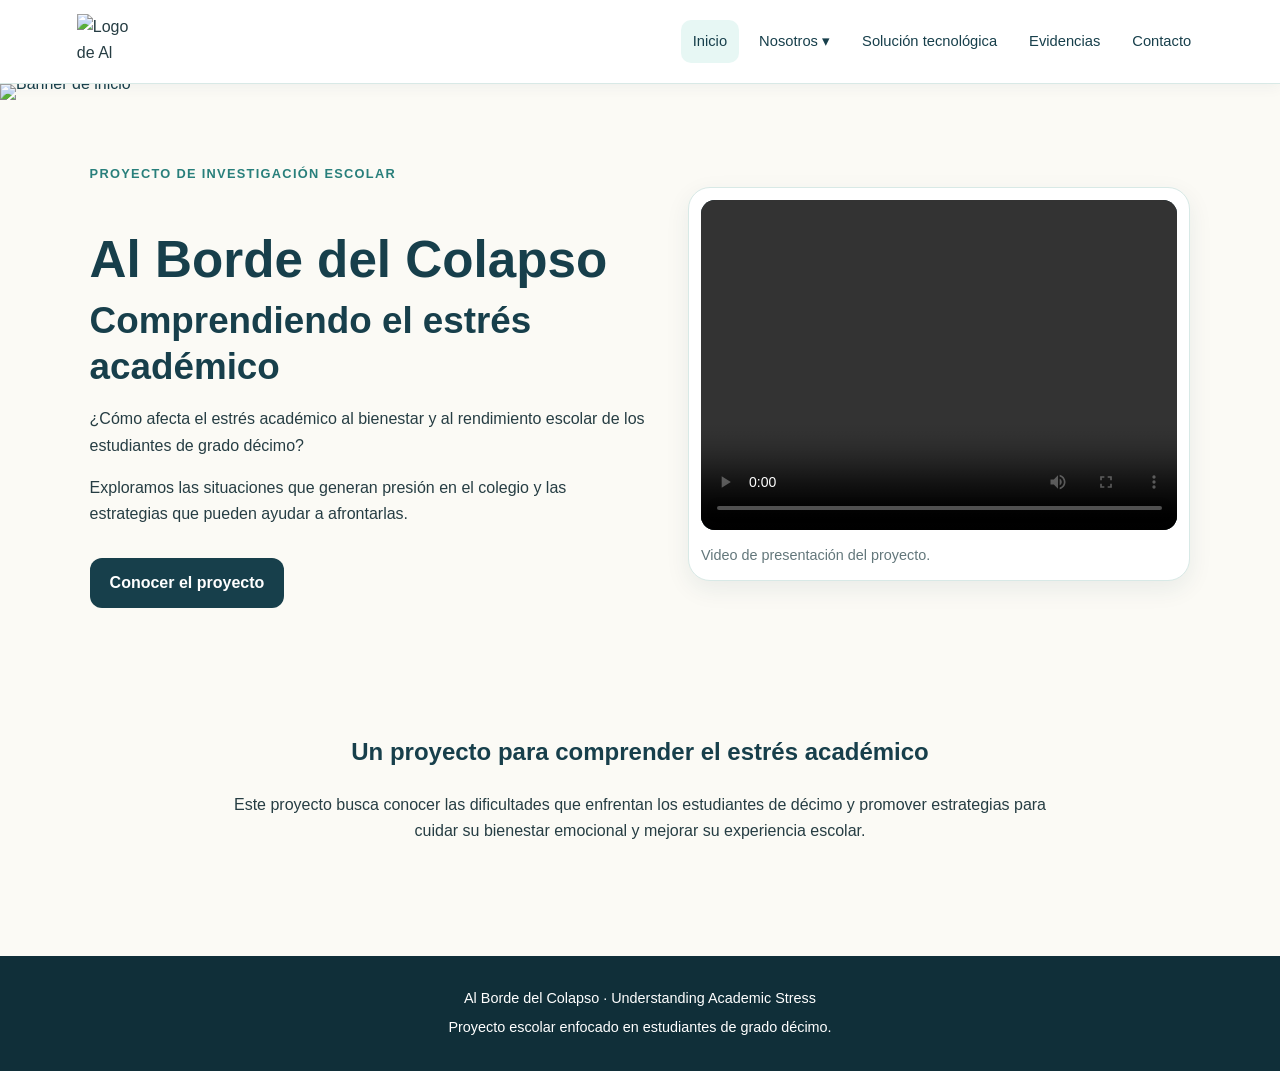
==== index.html @ 05fbc38c "Add files via upload" ====
<!DOCTYPE html>
<html lang="es">
<head>
  <meta charset="UTF-8">
  <meta name="viewport" content="width=device-width, initial-scale=1.0">
  <meta name="description" content="Proyecto escolar sobre el estrés académico en estudiantes de grado décimo.">
  <title>Al Borde del Colapso | Estrés académico</title>
  <link rel="stylesheet" href="style.css">
</head>
<body>

  <header class="site-header">
    <a href="#inicio" class="site-logo">
  <img src="img/logo.jpeg" alt="Logo de Al Borde del Colapso">
</a>
    <button class="menu-toggle" id="menuToggle" aria-label="Abrir menú" aria-expanded="false">☰</button>

    <nav class="navigation" id="navigation">
      <a href="#inicio" data-page="inicio">Inicio</a>

      <div class="nav-group">
        <button id="quienesBtn" type="button" aria-expanded="false">Nosotros ▾</button>
        <div class="submenu" id="submenu">
          <a href="#introduccion" data-section="introduccion">Introducción</a>
          <a href="#problematica" data-section="problematica">Problemática y comunidad</a>
          <a href="#objetivos" data-section="objetivos">Objetivos</a>
          <a href="#mision-vision" data-section="mision-vision">Misión y visión</a>
          <a href="#estado-arte" data-section="estado-arte">Estado del arte</a>
          <a href="#marco-conceptual" data-section="marco-conceptual">Marco conceptual y conceptos clave</a>
          <a href="#cronograma" data-section="cronograma">Diseño y cronograma</a>
          <a href="#codigo-qr" data-section="codigo-qr">Código QR del documento</a>
          <a href="#significado-logo" data-section="significado-logo">Logo y su significado</a>

        </div>
      </div>

      <a href="#st" data-page="st">Solución tecnológica</a>
      <a href="#evidencias" data-page="evidencias">Evidencias</a>
      <a href="#contacto" data-page="contacto">Contacto</a>
    </nav>
  </header>

  <main>

    <section id="inicio" class="page active">
      <div class="banner banner-inicio">
        <img src="img/banner inicio.jpeg" alt="Banner de inicio">
      </div>

      <div class="hero">
        <div class="hero-content">
          <span class="eyebrow">Proyecto de investigación escolar</span>
          <h1>Al Borde del Colapso</h1>
          <h2>Comprendiendo el estrés académico</h2>
          <p>
            ¿Cómo afecta el estrés académico al bienestar y al rendimiento
            escolar de los estudiantes de grado décimo?
          </p>
          <p>
            Exploramos las situaciones que generan presión en el colegio
            y las estrategias que pueden ayudar a afrontarlas.
          </p>
          <button class="hero-button" data-go="nosotros">Conocer el proyecto</button>
        </div>

        <div class="hero-image">
          <video controls preload="metadata" playsinline>
            <source src="img/video-proyecto.mp4" type="video/mp4">
            Tu navegador no puede reproducir este video.
          </video>
          <p>Video de presentación del proyecto.</p>
        </div>
      </div>

      <section class="content-section">
        <div class="intro-text">
          <h2>Un proyecto para comprender el estrés académico</h2>
          <p>
            Este proyecto busca conocer las dificultades que enfrentan
            los estudiantes de décimo y promover estrategias para cuidar
            su bienestar emocional y mejorar su experiencia escolar.
          </p>
        </div>
      </section>
    </section>

    <section id="nosotros" class="page">
      <div class="banner banner-nosotros">
        <img src="img/banner nosotros.jpeg" alt="Banner de Nosotros">
      </div>

      <section class="content-section">
        <div class="frame-layout">

          <article class="content-card" id="introduccion">
            <img src="img/introducion.jpeg" alt="Imagen de introducción del proyecto" loading="lazy">
            <h2>1. Introducción</h2>
            <p>
              El estrés académico puede afectar el bienestar emocional
              y el rendimiento escolar de los estudiantes de grado décimo.
              Este proyecto busca comprender sus causas y consecuencias
              para proponer estrategias que ayuden a mejorar la experiencia escolar.
            </p>
          </article>

          <article class="content-card" id="problematica">
            <img src="img/problematica y comunidad.jpeg" alt="Imagen de la problemática y comunidad" loading="lazy">
            <h2>2. Problemática y comunidad</h2>
            <p>
              Las tareas, evaluaciones, responsabilidades y la falta de tiempo
              pueden generar estrés en los estudiantes de grado décimo.
              La investigación se centra en conocer esta situación en la
              comunidad educativa de Tunjuelito, Bogotá.
            </p>
          </article>

          <article class="content-card" id="objetivos">
            <img src="img/objetivos.jpeg" alt="Imagen de los objetivos del proyecto" loading="lazy">
            <h2>3. Objetivos</h2>
            <h3>Objetivo general</h3>
            <p>
              Analizar cómo el estrés académico influye en el bienestar
              y el rendimiento escolar de los estudiantes de grado décimo.
            </p>
            <h3>Objetivos específicos</h3>
            <ul>
              <li>Identificar las principales causas del estrés académico.</li>
              <li>Describir sus efectos en la vida escolar.</li>
              <li>Proponer estrategias para afrontarlo de forma saludable.</li>
            </ul>
          </article>

          <article class="content-card" id="mision-vision">
            <img src="img/mision y vision.jpeg" alt="Imagen de la misión y visión" loading="lazy">
            <h2>4. Misión y visión</h2>
            <h3>Misión</h3>
            <p>
              Comprender el estrés académico en los estudiantes de grado décimo
              y promover información y estrategias que favorezcan su bienestar.
            </p>
            <h3>Visión</h3>
            <p>
              Contribuir a una comunidad educativa más consciente de la
              importancia del bienestar emocional y de un ambiente escolar equilibrado.
            </p>
          </article>

          <article class="content-card" id="estado-arte">
            <img src="img/estado del arte.jpeg " alt="Imagen del estado del arte" loading="lazy">
            <h2>5. Estado del arte</h2>
            <p>
              Se revisan investigaciones y proyectos anteriores relacionados
              con el estrés académico para conocer sus causas, consecuencias
              y estrategias de manejo, y comparar esos aportes con nuestra investigación.
            </p>
            <p class="note">
              Aquí se deben incluir los tres estudios nacionales y los tres
              internacionales con sus datos y referencias correspondientes.
            </p>
          </article>

          <article class="content-card" id="marco-conceptual">
            <img src="img/marco conceptual y conceptos clave.jpeg" alt="Imagen del marco conceptual y conceptos clave" loading="lazy">
            <h2>6. Marco conceptual y conceptos clave</h2>
            <p>
              El proyecto estudia la relación entre las exigencias escolares
              y el bienestar de los estudiantes. Se busca comprender cómo
              las responsabilidades académicas influyen en sus emociones,
              hábitos y rendimiento escolar.
            </p>
            <ul>
              <li><strong>Estrés académico:</strong> respuesta ante exigencias escolares que se perciben como difíciles de manejar.</li>
              <li><strong>Bienestar emocional:</strong> capacidad de reconocer y afrontar las emociones.</li>
              <li><strong>Rendimiento escolar:</strong> desempeño en actividades y evaluaciones académicas.</li>
              <li><strong>Manejo del estrés:</strong> estrategias para afrontar responsabilidades y presión.</li>
            </ul>
          </article>

          <article class="content-card" id="cronograma">
            <img src="img/diseño y cronograma.jpeg" alt="Imagen del diseño y cronograma" loading="lazy">
            <h2>7. Diseño y cronograma</h2>
            <h3>Diseño</h3>
            <p>
              Se recopila información sobre el estrés académico en grado décimo
              mediante dos encuestas y una entrevista. Después se analizan los
              resultados y se desarrolla una solución tecnológica.
            </p>
            <h3>Cronograma</h3>

            <div class="timeline">
              <div class="timeline-item">
                <h4>Junio</h4>
                <p>5, 12, 19 y 26 de junio: consulta, delimitación y definición del proyecto.</p>
              </div>

              <div class="timeline-item">
                <h4>Julio</h4>
                <p>3, 7, 10, 14, 17, 21, 24, 27 y 31 de julio: inicio y desarrollo de la página web con las orientaciones de los profesores Giovany y Sergio.</p>
              </div>

              <div class="timeline-item">
                <h4>Agosto</h4>
                <p>3, 7, 11, 14, 18, 21, 25 y 28 de agosto: elaboración de las dos encuestas y continuación de la página web.</p>
              </div>

              <div class="timeline-item">
                <h4>Septiembre</h4>
                <p>1, 4, 8, 11, 15, 18, 22, 25 y 29 de septiembre: análisis de resultados, elaboración de evidencias y definición de la solución tecnológica.</p>
              </div>

              <div class="timeline-item">
                <h4>Octubre</h4>
                <p>2, 13, 16, 20 y 23 de octubre: finalización de la página y la solución tecnológica.</p>
                <p>26 de octubre: mejoras de la página web.</p>
                <p>28 de octubre: presentación del proyecto.</p>
              </div>
            </div>
          </article>

<article class="content-card" id="codigo-qr">
  <h2>8. Código QR del documento</h2>
  <p>
    Escanea este código QR para acceder al documento
    de nuestra investigación sobre el estrés académico
    en los estudiantes de grado décimo.
  </p>
  <img src="img/QR.jpeg"
       alt="Código QR para consultar el documento del proyecto"
       loading="lazy">
</article>

<article class="content-card" id="significado-logo">
  <h2>9. Nuestro logo y su significado</h2>
  <img src="img/logo.jpeg"
       alt="Logo de Al Borde del Colapso"
       loading="lazy">
  <p>
    Nuestro logo representa la identidad de Al Borde del Colapso
    y el propósito de comprender el estrés académico en los
    estudiantes de grado décimo. Sus elementos visuales reflejan
    la temática de nuestra investigación y la importancia de
    reconocer las emociones y el bienestar estudiantil.
  </p>
</article>

        </div>
      </section>
    </section>

    <section id="st" class="page">
      <div class="banner banner-st">
        <img src="img/banner solucion tecnologia.jpeg" alt="Banner de Solución tecnológica">
      </div>

      <section class="content-section">
        <div class="solution-card">
          <div class="solution-text">
            <h2>Un mundo para aprender a manejar el estrés</h2>

            <p>
              Nuestra solución tecnológica consiste en un juego interactivo
              que presenta situaciones cotidianas de un estudiante de grado décimo.
              A través de sus decisiones, el jugador podrá reconocer algunas
              dificultades escolares y conocer formas saludables de afrontarlas.
            </p>

            <p>
              El juego cuenta con tres espacios principales: el salón de clases,
              la oficina de orientación escolar y el cuarto del estudiante.
              En ellos se presentan situaciones relacionadas con las tareas,
              las evaluaciones, los compañeros, la organización del tiempo
              y el bienestar emocional.
            </p>

            <p>
              El propósito es mostrar que las decisiones que tomamos pueden
              influir en nuestra experiencia escolar y que pedir ayuda,
              descansar y organizar las responsabilidades también son
              formas de cuidar nuestro bienestar.
            </p>

            <a class="hero-button solution-link" href="scion-tecnologica.html">
              Entrar al juego
            </a>
          </div>

          <div class="solution-image">
            <img
              src="img/Imagen representativa del la solucion tecnologia.png"
              alt="Imagen representativa del proyecto"
              loading="lazy"
            >
            <p>Explora, decide y aprende durante una semana escolar.</p>
          </div>
        </div>
      </section>
    </section>

    <section id="evidencias" class="page">
      <div class="banner banner-evidencia">
        <img src="img/banner evidencia.jpeg" alt="Banner de Evidencias">
      </div>

      <section class="content-section">
        <div class="evidence-grid">
          <article class="content-card">
            <img src="img/evidencia 1.jpeg" alt="Primera evidencia del proyecto" loading="lazy">
            <h2>Evidencia 1</h2>
            <p>Registro del trabajo y las actividades realizadas, por lo q se puede vier
              una estudiantes estaba realiando la encueta leyendola detenidamente cada pregunta 
            </p>
          </article>

          <article class="content-card">
            <img src="img/evidencia 2.jpeg" alt="Segunda evidencia del proyecto" loading="lazy">
            <h2>Evidencia 2</h2>
            <p>Proceso de elaboración y desarrollo de las actividades. En esta fotografia se 
              puede admirar q el estudiante estaba realizando la guia proporcionada por los 
              estudiantes Aguillon y Ruiz.
            </p>
          </article>

          <article class="content-card">
            <img src="img/evidencia 3.jpeg" alt="Tercera evidencia del proyecto" loading="lazy">
            <h2>Evidencia 3</h2>
            <p>Resultados y materiales relacionados con la investigación.En esta imagen se puede lograr ver 
              los resultados de los estudiantes de decimo con las 
              encuestas proporcionadas por los dos estudiantes de once.
            </p>
          </article>

          <article class="content-card">
            <img src="img/evidencia 4.jpeg" alt="Cuarta evidencia del proyecto" loading="lazy">
            <h2>Evidencia 4</h2>
            <p>En esta fotografia como la anterior se puede lograr ver q un estudianten esta colaborando 
              de manera respetusa la encuesta 
            </p>
          </article>

          <article class="content-card">
            <img src="img/nososotros.jpeg" alt="Integrantes del proyecto" loading="lazy">
            <h2>Trabajo en equipo</h2>
            <p>Integrantes durante el desarrollo del proyecto.</p>
          </article>
        </div>
      </section>
    </section>

    <section id="contacto" class="page">
      <div class="banner banner-contacto">
        <img src="img/banner contacto.jpeg" alt="Banner de Contacto">
      </div>

      <section class="content-section">
        <div class="contact-grid">
          <article class="content-card">
            <img src="img/hoja de vida 1.jpeg" alt="Hoja de vida del primer integrante" loading="lazy">
            <h2>Integrante 1</h2>
            <p>Información académica y perfil del integrante.</p>
          </article>

          <article class="content-card">
            <img src="img/hoja de vida 2.jpeg" alt="Hoja de vida del segundo integrante" loading="lazy">
            <h2>Integrante 2</h2>
            <p>Información académica y perfil del integrante.</p>
          </article>
        </div>
      </section>
    </section>

  </main>

  <footer class="site-footer">
    <p>Al Borde del Colapso · Understanding Academic Stress</p>
    <p>Proyecto escolar enfocado en estudiantes de grado décimo.</p>
  </footer>

  <script src="jscript.js"></script>
</body>
</html>
---- style.css ----
:root {
  --petrol: #173f4b;
  --petrol-dark: #102f39;
  --turquoise: #55c8bd;
  --aqua: #e7f7f4;
  --cream: #fbfaf5;
  --yellow: #f3d88a;
  --ink: #263d43;
  --muted: #63777b;
  --white: #ffffff;
  --border: #d8e9e6;
  --blue-soft: #dceef8;
  --green-soft: #dff1e8;
  --lilac-soft: #e9e2f7;
  --pink-soft: #f8e4e0;
  --shadow: 0 8px 24px rgba(23, 63, 75, 0.08);
}

* {
  box-sizing: border-box;
}

html {
  scroll-behavior: smooth;
  scroll-padding-top: 100px;
}

body {
  margin: 0;
  background: var(--cream);
  color: var(--ink);
  font-family: Arial, Helvetica, sans-serif;
  line-height: 1.65;
}

button,
a {
  -webkit-tap-highlight-color: transparent;
}

button {
  font: inherit;
}

a {
  color: inherit;
  text-decoration: none;
}

img,
video {
  max-width: 100%;
}

.site-header {
  position: sticky;
  top: 0;
  z-index: 100;
  display: flex;
  align-items: center;
  justify-content: space-between;
  gap: 24px;
  padding: 14px 6%;
  background: var(--white);
  border-bottom: 1px solid var(--border);
  box-shadow: 0 3px 14px rgba(23, 63, 75, 0.05);
}

.brand {
  display: flex;
  flex-direction: column;
  color: var(--petrol);
  font-weight: 800;
  line-height: 1.25;
}

.brand span {
  font-size: 1.2rem;
}

.brand small {
  margin-top: 4px;
  color: var(--muted);
  font-size: 0.76rem;
  font-weight: 500;
}

.navigation {
  display: flex;
  align-items: center;
  gap: 8px;
}

.navigation > a,
.nav-group > button {
  display: inline-block;
  padding: 9px 12px;
  border: 0;
  border-radius: 10px;
  background: transparent;
  color: var(--petrol);
  cursor: pointer;
  font-size: 0.92rem;
}

.navigation > a:hover,
.nav-group > button:hover,
.navigation .active-link {
  background: var(--aqua);
}

.nav-group {
  position: relative;
}

.submenu {
  position: absolute;
  top: calc(100% + 8px);
  left: 0;
  display: none;
  width: 260px;
  padding: 8px;
  border: 1px solid var(--border);
  border-radius: 14px;
  background: var(--white);
  box-shadow: var(--shadow);
}

.submenu.show {
  display: grid;
}

.submenu a {
  padding: 9px 10px;
  border-radius: 8px;
  font-size: 0.9rem;
}

.submenu a:hover {
  background: var(--aqua);
}

.menu-toggle {
  display: none;
  padding: 8px 12px;
  border: 1px solid var(--border);
  border-radius: 10px;
  background: var(--white);
  color: var(--petrol);
  cursor: pointer;
  font-size: 1.4rem;
}

.page {
  display: none;
  min-height: 70vh;
  animation: aparecer 0.3s ease;
}

.page.active {
  display: block;
}

@keyframes aparecer {
  from {
    opacity: 0;
    transform: translateY(6px);
  }

  to {
    opacity: 1;
    transform: translateY(0);
  }
}

.banner {
  min-height: 175px;
  display: flex;
  flex-direction: column;
  justify-content: center;
  align-items: flex-start;
  padding: 28px 7%;
  border-bottom: 2px solid rgba(23, 63, 75, 0.12);
  color: var(--petrol);
}

.banner span {
  font-size: 0.78rem;
  font-weight: 800;
  letter-spacing: 2px;
}

.banner h1 {
  margin: 8px 0 0;
  font-size: clamp(1.8rem, 4vw, 2.8rem);
  line-height: 1.2;
}

.banner p {
  margin: 8px 0 0;
}

.banner-inicio {
  background: var(--blue-soft);
}

.banner-nosotros {
  background: var(--green-soft);
}

.banner-st {
  background: var(--yellow);
}

.banner-evidencia {
  background: var(--lilac-soft);
}

.banner-contacto {
  background: var(--pink-soft);
}

.hero {
  display: grid;
  grid-template-columns: 1fr 0.9fr;
  align-items: center;
  gap: 40px;
  padding: 60px 7%;
}

.hero-content h1 {
  margin-bottom: 5px;
  color: var(--petrol);
  font-size: clamp(2rem, 4vw, 3.2rem);
  line-height: 1.2;
}

.hero-content h2 {
  margin: 8px 0 14px;
  color: var(--petrol);
  font-size: clamp(1.5rem, 3vw, 2.3rem);
  line-height: 1.25;
}

.hero-content p {
  max-width: 600px;
}

.eyebrow {
  color: #287f7b;
  font-size: 0.8rem;
  font-weight: 800;
  letter-spacing: 1.3px;
  text-transform: uppercase;
}

.hero-image {
  min-width: 0;
  padding: 12px;
  border: 1px solid var(--border);
  border-radius: 22px;
  background: var(--white);
  box-shadow: var(--shadow);
}

.hero-image video {
  display: block;
  width: 100%;
  height: 330px;
  border-radius: 14px;
  background: var(--petrol-dark);
  object-fit: contain;
}

.hero-image p {
  margin-bottom: 0;
  color: var(--muted);
  font-size: 0.9rem;
}

.hero-button,
.secondary-button {
  display: inline-block;
  margin-top: 14px;
  padding: 12px 20px;
  border: 0;
  border-radius: 12px;
  background: var(--petrol);
  color: var(--white);
  cursor: pointer;
  font-weight: 700;
  transition: transform 0.2s, background 0.2s;
}

.hero-button:hover,
.secondary-button:hover {
  transform: translateY(-2px);
  background: var(--petrol-dark);
}

.content-section {
  max-width: 1180px;
  margin: 0 auto;
  padding: 44px 6%;
}

.section-heading {
  margin-bottom: 22px;
}

.section-heading h2,
.content-section > h1 {
  margin-top: 0;
  color: var(--petrol);
}

.intro-text {
  max-width: 850px;
  margin: 0 auto 28px;
  text-align: center;
}

.intro-text h2 {
  color: var(--petrol);
}

.content-card {
  min-width: 0;
  padding: 20px;
  overflow-wrap: anywhere;
  border: 1px solid var(--border);
  border-radius: 17px;
  background: var(--white);
  box-shadow: var(--shadow);
}

.content-card h2,
.content-card h3 {
  color: var(--petrol);
  line-height: 1.3;
}

.content-card h2 {
  margin-top: 16px;
  font-size: 1.3rem;
}

.content-card h3 {
  margin-bottom: 4px;
  font-size: 1rem;
}

.content-card p:first-of-type {
  margin-top: 8px;
}

.content-card ul {
  padding-left: 22px;
}

.content-card img {
  display: block;
  width: 100%;
  height: auto;
  max-height: 340px;
  margin: 0 auto;
  border-radius: 11px;
  object-fit: contain;
  background: #f2f8f6;
}

.note {
  margin-top: 18px;
  padding: 12px;
  border-radius: 10px;
  background: var(--aqua);
  color: var(--petrol);
  font-size: 0.9rem;
}

.frame-layout {
  display: grid;
  grid-template-columns: repeat(2, minmax(0, 1fr));
  gap: 22px;
  align-items: start;
}

.frame-layout > article {
  scroll-margin-top: 100px;
}

.number {
  display: inline-flex;
  align-items: center;
  justify-content: center;
  width: 35px;
  height: 35px;
  border-radius: 50%;
  background: var(--aqua);
  color: var(--petrol);
  font-weight: 800;
}

.timeline {
  position: relative;
  margin: 22px 0 0;
  padding-left: 22px;
  border-left: 3px solid var(--turquoise);
}

.timeline-item {
  position: relative;
  margin-bottom: 18px;
  padding: 15px;
  border: 1px solid var(--border);
  border-radius: 12px;
  background: #f5faf8;
}

.timeline-item::before {
  position: absolute;
  top: 17px;
  left: -31px;
  width: 12px;
  height: 12px;
  border: 3px solid var(--turquoise);
  border-radius: 50%;
  background: var(--cream);
  content: "";
}

.timeline-item h4 {
  margin: 0 0 8px;
  color: var(--petrol);
}

.timeline-item p {
  margin: 6px 0;
  font-size: 0.94rem;
}

.world-shell {
  margin-top: 30px;
  padding: clamp(18px, 4vw, 35px);
  border: 2px solid var(--border);
  border-radius: 24px;
  background: linear-gradient(145deg, #f1faf7, #fdfbf4);
  box-shadow: var(--shadow);
}

.world-intro {
  padding: 30px 10px;
  text-align: center;
}

.world-intro h2,
.world-map h2,
.world-ending h2 {
  color: var(--petrol);
}

.world-symbol {
  color: #2b958c;
  font-size: 3rem;
}

.game-status {
  display: flex;
  justify-content: space-between;
  gap: 12px;
  margin-bottom: 18px;
  padding: 12px 16px;
  border-radius: 12px;
  background: var(--white);
  color: var(--petrol);
  font-weight: 700;
}

.world-places {
  display: grid;
  grid-template-columns: repeat(3, minmax(0, 1fr));
  gap: 16px;
  margin-top: 24px;
}

.world-place {
  display: flex;
  min-height: 185px;
  flex-direction: column;
  align-items: center;
  justify-content: center;
  gap: 10px;
  padding: 20px 14px;
  border: 1px solid var(--border);
  border-radius: 17px;
  background: var(--white);
  color: var(--petrol);
  cursor: pointer;
  text-align: center;
  transition: transform 0.2s, border-color 0.2s;
}

.world-place:hover {
  transform: translateY(-4px);
  border-color: var(--turquoise);
}

.place-icon {
  font-size: 2.4rem;
}

.world-place small {
  color: var(--muted);
}

.world-activity {
  padding-top: 10px;
}

.world-activity h2 {
  color: var(--petrol);
}

.scenario-card {
  margin: 20px 0;
  padding: 22px;
  border: 1px solid var(--border);
  border-radius: 16px;
  background: var(--white);
}

.activity-options {
  display: grid;
  gap: 10px;
  margin-top: 18px;
}

.activity-option {
  width: 100%;
  padding: 13px 16px;
  border: 1px solid var(--border);
  border-radius: 11px;
  background: #f5faf8;
  color: var(--petrol);
  cursor: pointer;
  text-align: left;
}

.activity-option:hover {
  border-color: var(--turquoise);
  background: var(--aqua);
}

.activity-option:disabled {
  cursor: default;
  opacity: 0.75;
}

.activity-feedback {
  margin-top: 18px;
  padding: 14px;
  border-radius: 10px;
  background: var(--aqua);
  color: var(--petrol);
}

.secondary-button {
  background: #55777c;
}

.world-ending {
  padding: 25px 10px;
  text-align: center;
}

.evidence-grid,
.contact-grid {
  display: grid;
  grid-template-columns: repeat(2, minmax(0, 1fr));
  gap: 22px;
  margin-top: 28px;
}

.evidence-grid .content-card img,
.contact-grid .content-card img {
  width: 100%;
  height: 260px;
  object-fit: contain;
  background: #f2f8f6;
}

.site-footer {
  margin-top: 40px;
  padding: 26px 6%;
  background: var(--petrol-dark);
  color: var(--white);
  text-align: center;
}

.site-footer p {
  margin: 5px 0;
  font-size: 0.9rem;
}

[hidden] {
  display: none !important;
}

@media (max-width: 900px) {
  .site-header {
    flex-wrap: wrap;
  }

  .menu-toggle {
    display: block;
  }

  .navigation {
    display: none;
    width: 100%;
    flex-direction: column;
    align-items: stretch;
    gap: 4px;
  }

  .navigation.open {
    display: flex;
  }

  .navigation > a,
  .nav-group > button {
    width: 100%;
    text-align: left;
  }

  .submenu {
    position: static;
    width: 100%;
    margin-top: 4px;
    box-shadow: none;
  }

  .hero {
    grid-template-columns: 1fr;
    gap: 24px;
    padding: 35px 6%;
  }

  .hero-image video {
    height: 300px;
  }

  .frame-layout {
    grid-template-columns: 1fr;
  }

  .world-places {
    grid-template-columns: 1fr;
  }
}

@media (max-width: 600px) {
  .brand span {
    font-size: 1rem;
  }

  .brand small {
    font-size: 0.68rem;
  }

  .banner {
    min-height: 145px;
    padding: 24px 6%;
  }

  .banner h1 {
    font-size: 1.8rem;
  }

  .content-section {
    padding: 30px 5%;
  }

  .content-card {
    padding: 16px;
  }

  .hero {
    padding: 30px 5%;
  }

  .hero-image video {
    height: 230px;
  }

  .evidence-grid,
  .contact-grid {
    grid-template-columns: 1fr;
  }

  .world-place {
    min-height: 145px;
  }

  .game-status {
    flex-direction: column;
    gap: 4px;
  }

  .timeline {
    padding-left: 17px;
  }

  .timeline-item {
    padding: 12px;
  }

  .timeline-item::before {
    left: -26px;
  }
}

@media (prefers-reduced-motion: reduce) {
  *,
  *::before,
  *::after {
    scroll-behavior: auto !important;
    animation-duration: 0.01ms !important;
    transition-duration: 0.01ms !important;
  }
}
.solution-card {
  display: grid;
  grid-template-columns: 1.3fr 0.7fr;
  align-items: center;
  gap: 30px;
  padding: 30px;
  border: 1px solid var(--border);
  border-radius: 20px;
  background: var(--white);
  box-shadow: var(--shadow);
}

.solution-text h2 {
  color: var(--petrol);
  line-height: 1.3;
}

.solution-text p {
  margin-bottom: 16px;
}

.solution-link {
  text-decoration: none;
}

.solution-image {
  padding: 12px;
  border-radius: 16px;
  background: var(--aqua);
}

.solution-image img {
  display: block;
  width: 100%;
  max-height: 320px;
  border-radius: 10px;
  object-fit: contain;
}

.solution-image p {
  margin-bottom: 0;
  color: var(--muted);
  font-size: 0.9rem;
}

@media (max-width: 750px) {
  .solution-card {
    grid-template-columns: 1fr;
    padding: 20px;
  }
}
#nosotros .frame-layout > .content-card {
  display: none;
}

#nosotros .frame-layout > .content-card.marco-activo {
  display: block;
}
.banner-imagen {
  width: 100%;
  margin: 20px auto;
  overflow: hidden;
  border-radius: 16px;
}

.banner-imagen img {
  display: block;
  width: 100%;
  height: auto;
}
html,
body {
  margin: 0;
  padding: 0;
  width: 100%;
}

nav,
.navbar,
.menu {
  margin-bottom: 0;
}

.page {
  padding-left: 0;
  padding-right: 0;
}

.banner {
  width: 100%;
  max-width: none;
  margin: 0;
  padding: 0;
  border: none;
  border-radius: 0;
  min-height: 0;
  background: transparent;
  line-height: 0;
}

.banner img {
  display: block;
  width: 100%;
  height: auto;
  max-width: none;
  margin: 0;
  padding: 0;
  border: none;
  border-radius: 0;
  object-fit: cover;
}
.site-header {
  display: flex;
  align-items: center;
}

.site-logo {
  display: flex;
  align-items: center;
  justify-content: center;
  flex-shrink: 0;
  margin-right: 20px;
}

.site-logo img {
  display: block;
  width: 55px;
  height: 55px;
  object-fit: contain;
}
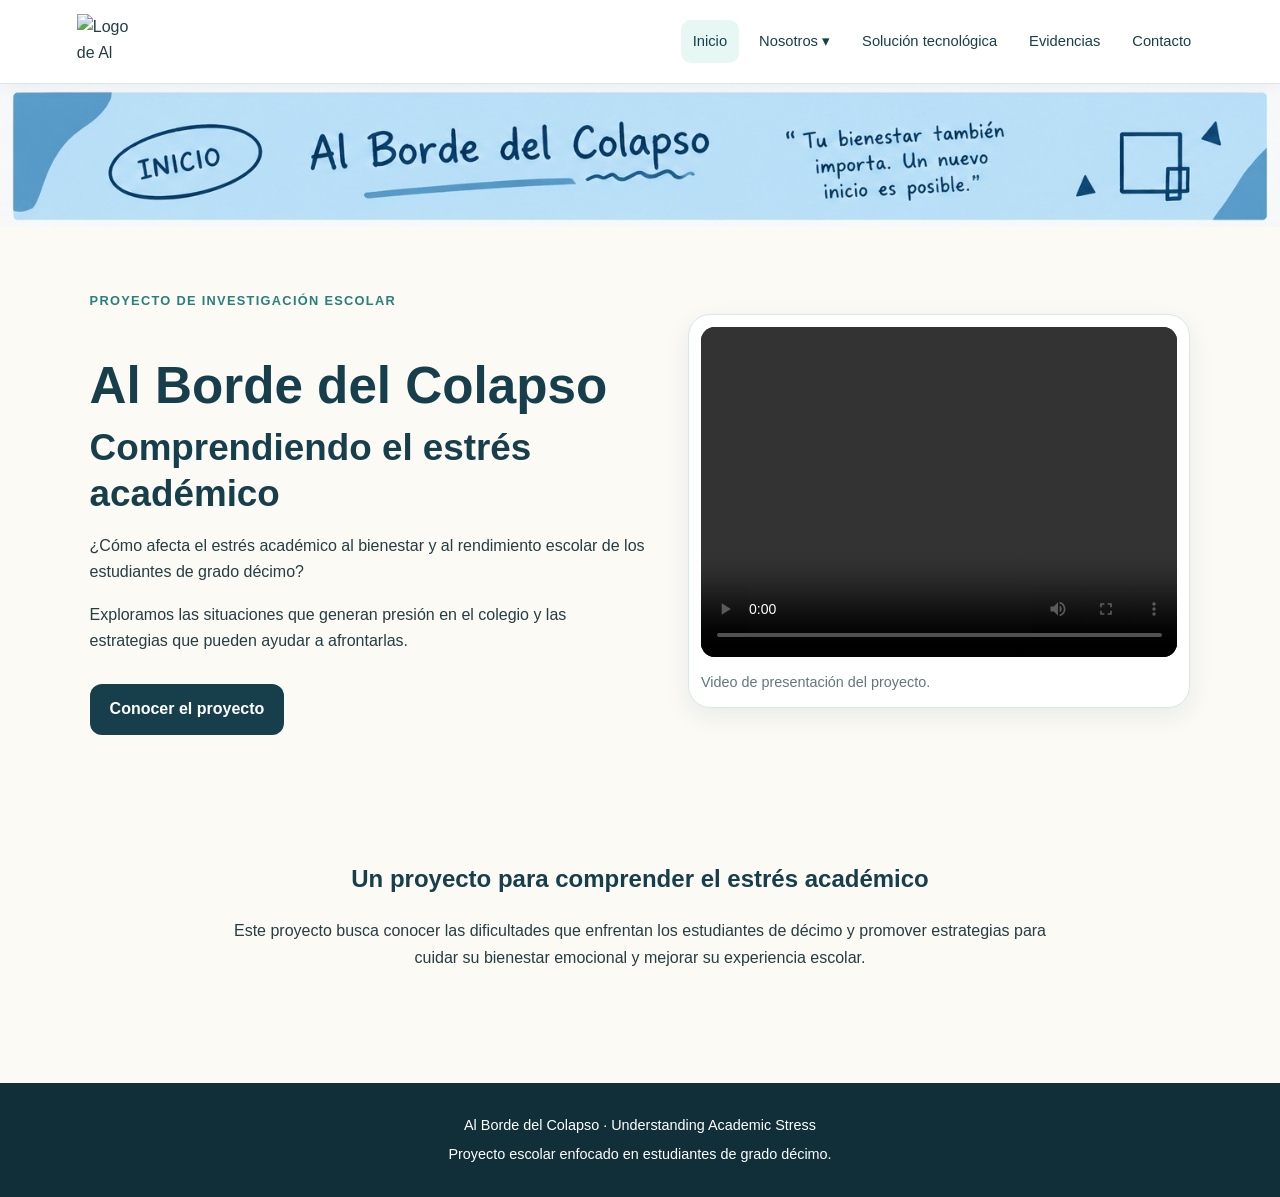
==== commit 6b1663d5: "Update index.html" ====
--- a/index.html
+++ b/index.html
@@ -12,7 +12,7 @@
 
   <header class="site-header">
     <a href="#inicio" class="site-logo">
-  <img src="img/logo.jpeg" alt="Logo de Al Borde del Colapso">
+  <img src="logo.png" alt="Logo de Al Borde del Colapso">
 </a>
     <button class="menu-toggle" id="menuToggle" aria-label="Abrir menú" aria-expanded="false">☰</button>
 
@@ -45,7 +45,7 @@
 
     <section id="inicio" class="page active">
       <div class="banner banner-inicio">
-        <img src="img/banner inicio.jpeg" alt="Banner de inicio">
+        <img src="banner inicio.jpeg" alt="Banner de inicio">
       </div>
 
       <div class="hero">
@@ -66,7 +66,7 @@
 
         <div class="hero-image">
           <video controls preload="metadata" playsinline>
-            <source src="img/video-proyecto.mp4" type="video/mp4">
+            <source src="video-proyecto.mp4" type="video/mp4">
             Tu navegador no puede reproducir este video.
           </video>
           <p>Video de presentación del proyecto.</p>
@@ -87,14 +87,14 @@
 
     <section id="nosotros" class="page">
       <div class="banner banner-nosotros">
-        <img src="img/banner nosotros.jpeg" alt="Banner de Nosotros">
+        <img src="banner nosotros.jpeg" alt="Banner de Nosotros">
       </div>
 
       <section class="content-section">
         <div class="frame-layout">
 
           <article class="content-card" id="introduccion">
-            <img src="img/introducion.jpeg" alt="Imagen de introducción del proyecto" loading="lazy">
+            <img src="introducion.jpeg" alt="Imagen de introducción del proyecto" loading="lazy">
             <h2>1. Introducción</h2>
             <p>
               El estrés académico puede afectar el bienestar emocional
@@ -105,7 +105,7 @@
           </article>
 
           <article class="content-card" id="problematica">
-            <img src="img/problematica y comunidad.jpeg" alt="Imagen de la problemática y comunidad" loading="lazy">
+            <img src="problematica y comunidad.jpeg" alt="Imagen de la problemática y comunidad" loading="lazy">
             <h2>2. Problemática y comunidad</h2>
             <p>
               Las tareas, evaluaciones, responsabilidades y la falta de tiempo
@@ -116,7 +116,7 @@
           </article>
 
           <article class="content-card" id="objetivos">
-            <img src="img/objetivos.jpeg" alt="Imagen de los objetivos del proyecto" loading="lazy">
+            <img src="objetivos.jpeg" alt="Imagen de los objetivos del proyecto" loading="lazy">
             <h2>3. Objetivos</h2>
             <h3>Objetivo general</h3>
             <p>
@@ -132,7 +132,7 @@
           </article>
 
           <article class="content-card" id="mision-vision">
-            <img src="img/mision y vision.jpeg" alt="Imagen de la misión y visión" loading="lazy">
+            <img src="mision y vision.jpeg" alt="Imagen de la misión y visión" loading="lazy">
             <h2>4. Misión y visión</h2>
             <h3>Misión</h3>
             <p>
@@ -147,7 +147,7 @@
           </article>
 
           <article class="content-card" id="estado-arte">
-            <img src="img/estado del arte.jpeg " alt="Imagen del estado del arte" loading="lazy">
+            <img src="estado del arte.jpeg " alt="Imagen del estado del arte" loading="lazy">
             <h2>5. Estado del arte</h2>
             <p>
               Se revisan investigaciones y proyectos anteriores relacionados
@@ -161,7 +161,7 @@
           </article>
 
           <article class="content-card" id="marco-conceptual">
-            <img src="img/marco conceptual y conceptos clave.jpeg" alt="Imagen del marco conceptual y conceptos clave" loading="lazy">
+            <img src="marco conceptual y conceptos clave.jpeg" alt="Imagen del marco conceptual y conceptos clave" loading="lazy">
             <h2>6. Marco conceptual y conceptos clave</h2>
             <p>
               El proyecto estudia la relación entre las exigencias escolares
@@ -178,7 +178,7 @@
           </article>
 
           <article class="content-card" id="cronograma">
-            <img src="img/diseño y cronograma.jpeg" alt="Imagen del diseño y cronograma" loading="lazy">
+            <img src="diseño y cronograma.jpeg" alt="Imagen del diseño y cronograma" loading="lazy">
             <h2>7. Diseño y cronograma</h2>
             <h3>Diseño</h3>
             <p>
@@ -225,14 +225,14 @@
     de nuestra investigación sobre el estrés académico
     en los estudiantes de grado décimo.
   </p>
-  <img src="img/QR.jpeg"
+  <img src="QR.jpeg"
        alt="Código QR para consultar el documento del proyecto"
        loading="lazy">
 </article>
 
 <article class="content-card" id="significado-logo">
   <h2>9. Nuestro logo y su significado</h2>
-  <img src="img/logo.jpeg"
+  <img src="logo.jpeg"
        alt="Logo de Al Borde del Colapso"
        loading="lazy">
   <p>
@@ -250,7 +250,7 @@
 
     <section id="st" class="page">
       <div class="banner banner-st">
-        <img src="img/banner solucion tecnologia.jpeg" alt="Banner de Solución tecnológica">
+        <img src="banner solucion tecnologia.jpeg" alt="Banner de Solución tecnológica">
       </div>
 
       <section class="content-section">
@@ -299,13 +299,13 @@
 
     <section id="evidencias" class="page">
       <div class="banner banner-evidencia">
-        <img src="img/banner evidencia.jpeg" alt="Banner de Evidencias">
+        <img src="banner evidencia.jpeg" alt="Banner de Evidencias">
       </div>
 
       <section class="content-section">
         <div class="evidence-grid">
           <article class="content-card">
-            <img src="img/evidencia 1.jpeg" alt="Primera evidencia del proyecto" loading="lazy">
+            <img src="evidencia 1.jpeg" alt="Primera evidencia del proyecto" loading="lazy">
             <h2>Evidencia 1</h2>
             <p>Registro del trabajo y las actividades realizadas, por lo q se puede vier
               una estudiantes estaba realiando la encueta leyendola detenidamente cada pregunta 
@@ -313,7 +313,7 @@
           </article>
 
           <article class="content-card">
-            <img src="img/evidencia 2.jpeg" alt="Segunda evidencia del proyecto" loading="lazy">
+            <img src="evidencia 2.jpeg" alt="Segunda evidencia del proyecto" loading="lazy">
             <h2>Evidencia 2</h2>
             <p>Proceso de elaboración y desarrollo de las actividades. En esta fotografia se 
               puede admirar q el estudiante estaba realizando la guia proporcionada por los 
@@ -322,7 +322,7 @@
           </article>
 
           <article class="content-card">
-            <img src="img/evidencia 3.jpeg" alt="Tercera evidencia del proyecto" loading="lazy">
+            <img src="evidencia 3.jpeg" alt="Tercera evidencia del proyecto" loading="lazy">
             <h2>Evidencia 3</h2>
             <p>Resultados y materiales relacionados con la investigación.En esta imagen se puede lograr ver 
               los resultados de los estudiantes de decimo con las 
@@ -331,7 +331,7 @@
           </article>
 
           <article class="content-card">
-            <img src="img/evidencia 4.jpeg" alt="Cuarta evidencia del proyecto" loading="lazy">
+            <img src="evidencia 4.jpeg" alt="Cuarta evidencia del proyecto" loading="lazy">
             <h2>Evidencia 4</h2>
             <p>En esta fotografia como la anterior se puede lograr ver q un estudianten esta colaborando 
               de manera respetusa la encuesta 
@@ -339,7 +339,7 @@
           </article>
 
           <article class="content-card">
-            <img src="img/nososotros.jpeg" alt="Integrantes del proyecto" loading="lazy">
+            <img src="nososotros.jpeg" alt="Integrantes del proyecto" loading="lazy">
             <h2>Trabajo en equipo</h2>
             <p>Integrantes durante el desarrollo del proyecto.</p>
           </article>
@@ -355,13 +355,13 @@
       <section class="content-section">
         <div class="contact-grid">
           <article class="content-card">
-            <img src="img/hoja de vida 1.jpeg" alt="Hoja de vida del primer integrante" loading="lazy">
+            <img src="hoja de vida 1.jpeg" alt="Hoja de vida del primer integrante" loading="lazy">
             <h2>Integrante 1</h2>
             <p>Información académica y perfil del integrante.</p>
           </article>
 
           <article class="content-card">
-            <img src="img/hoja de vida 2.jpeg" alt="Hoja de vida del segundo integrante" loading="lazy">
+            <img src="hoja de vida 2.jpeg" alt="Hoja de vida del segundo integrante" loading="lazy">
             <h2>Integrante 2</h2>
             <p>Información académica y perfil del integrante.</p>
           </article>
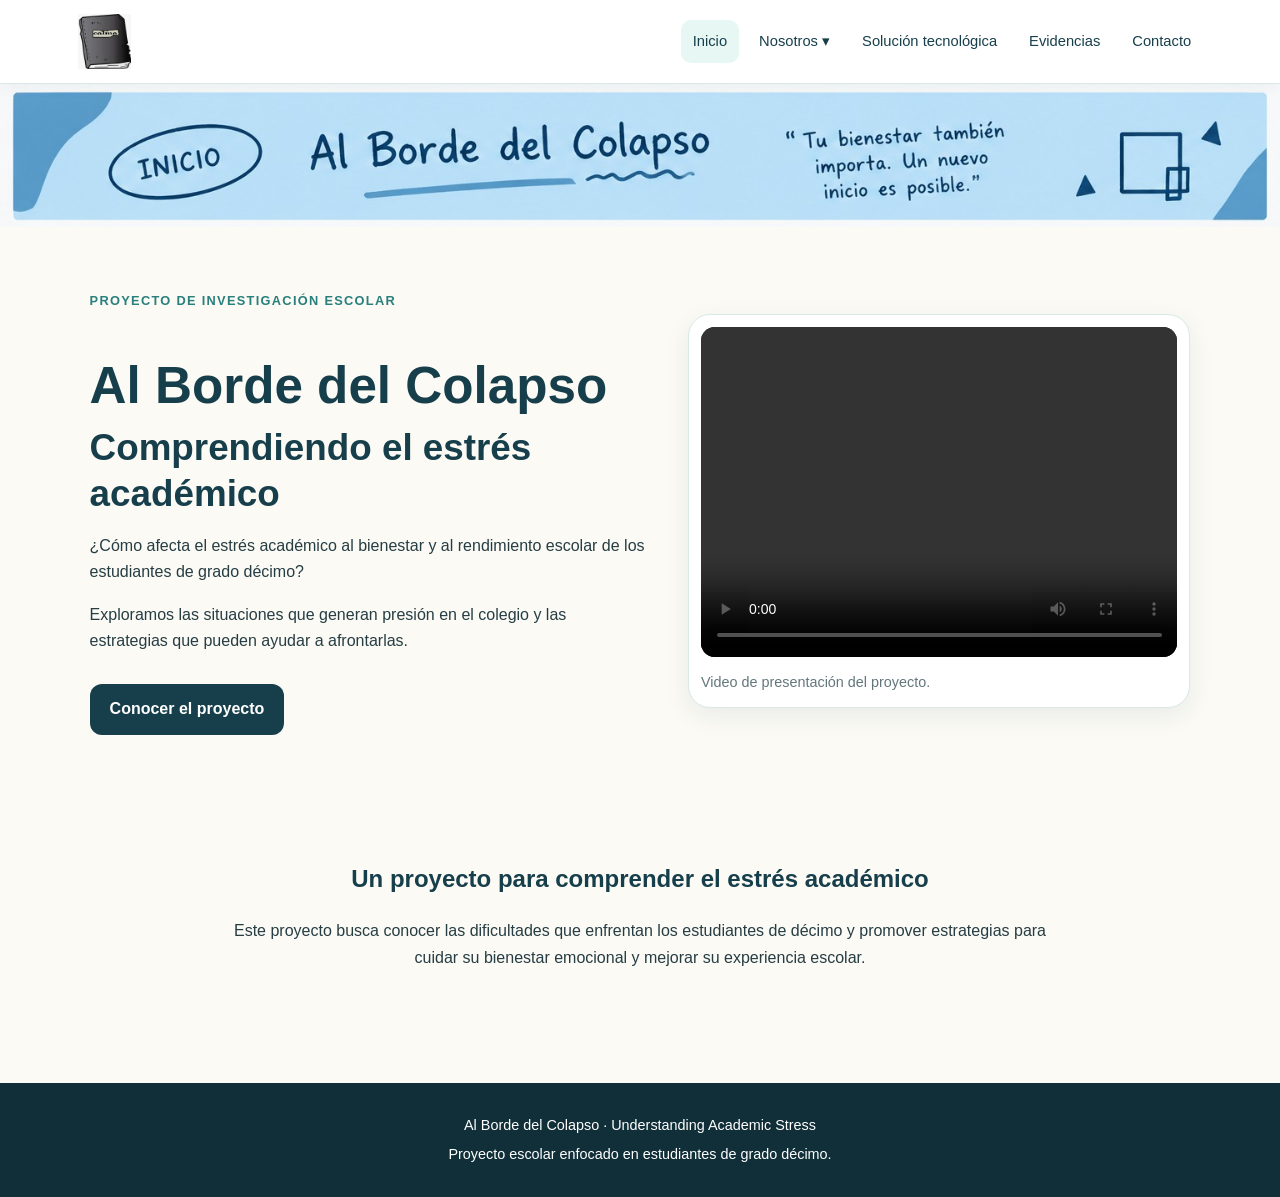
==== commit 62b14d56: "Update index.html" ====
--- a/index.html
+++ b/index.html
@@ -12,7 +12,7 @@
 
   <header class="site-header">
     <a href="#inicio" class="site-logo">
-  <img src="logo.png" alt="Logo de Al Borde del Colapso">
+  <img src="logo.jpeg" alt="Logo de Al Borde del Colapso">
 </a>
     <button class="menu-toggle" id="menuToggle" aria-label="Abrir menú" aria-expanded="false">☰</button>
 
